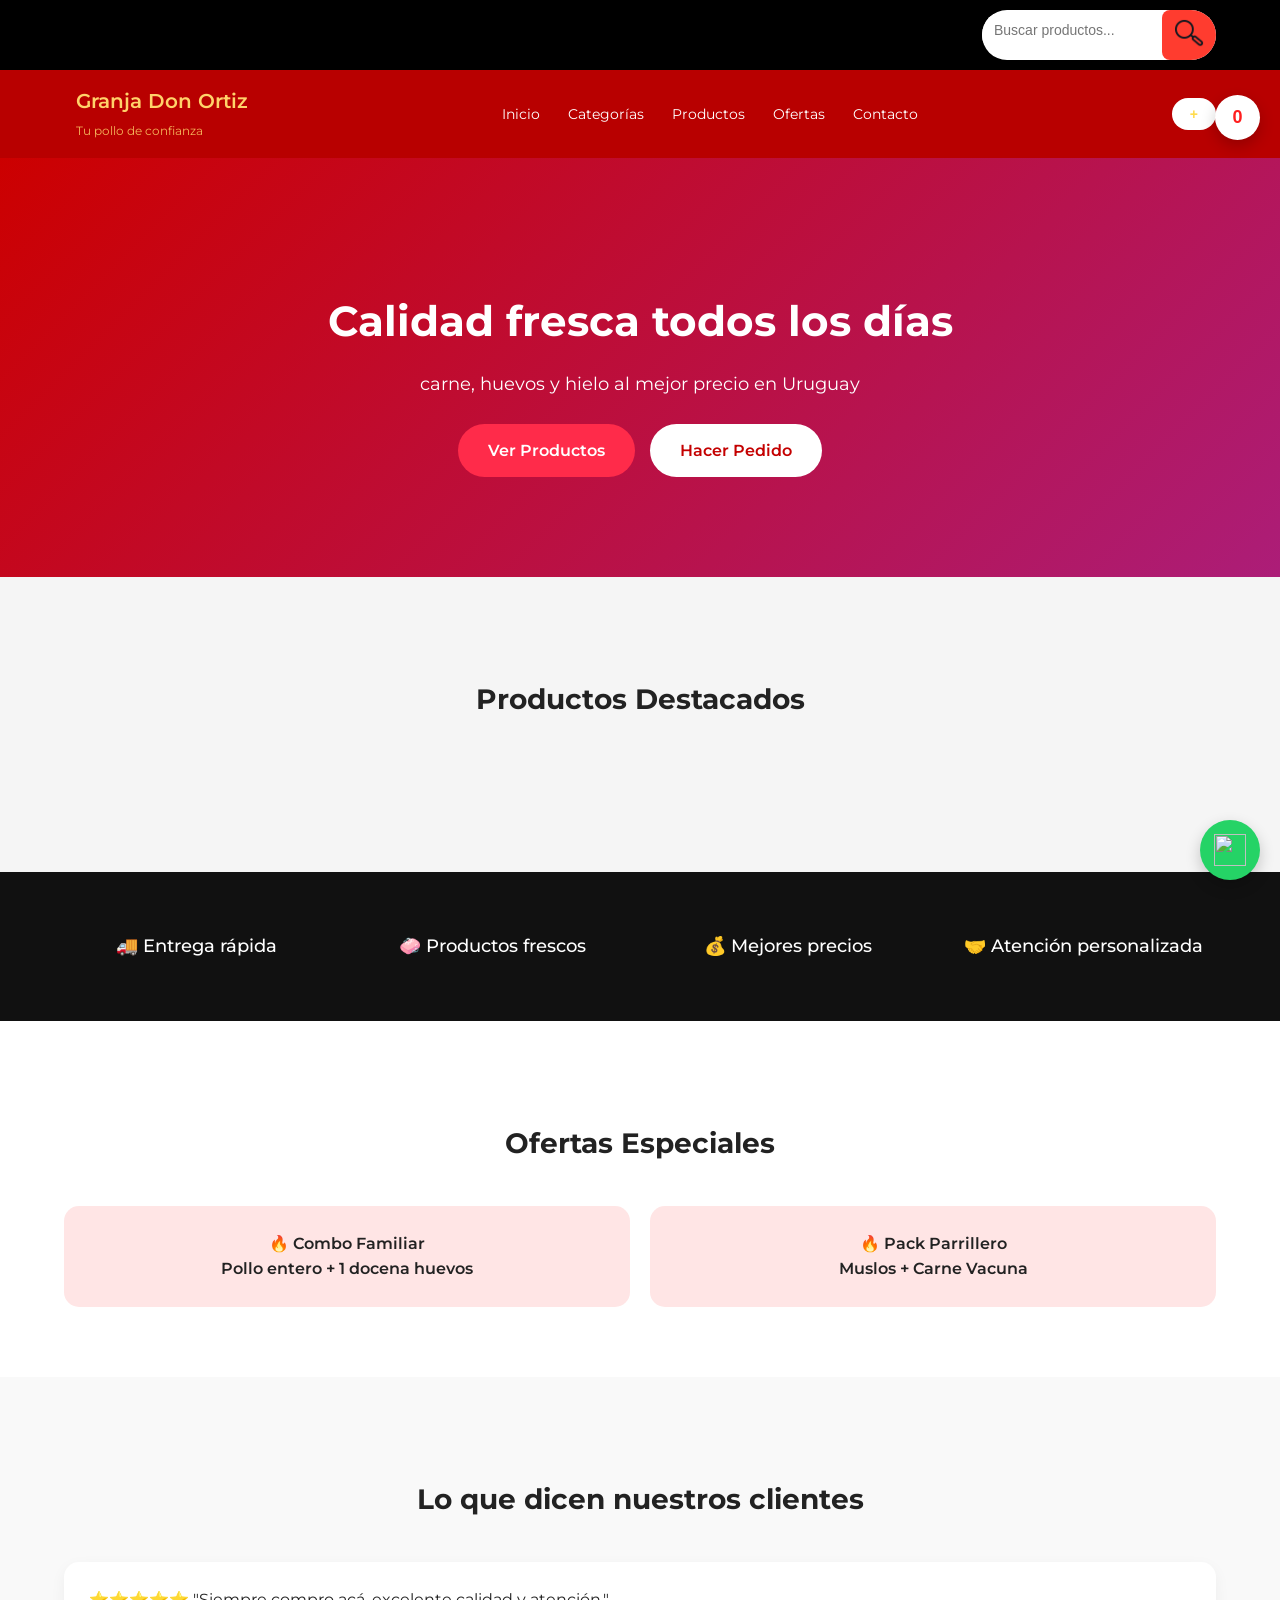
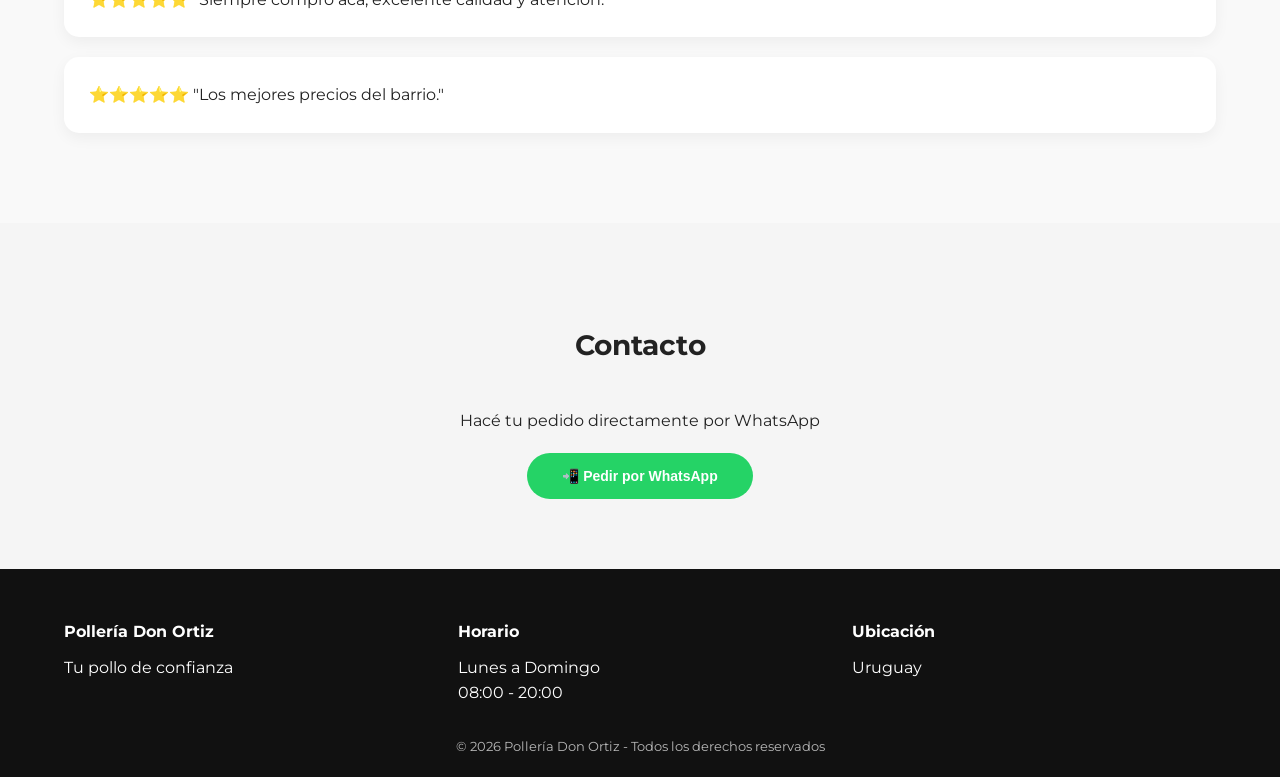
==== index.html @ cab0a9be "Add files via upload" ====
<!DOCTYPE html>
<html lang="es">
<head>
    <meta charset="UTF-8">
    <title>granja Don Ortiz | Tu pollo de confianza</title>
    <meta name="viewport" content="width=device-width, initial-scale=1.0">
    <link rel="stylesheet" href="style.css">
    <link href="https://fonts.googleapis.com/css2?family=Montserrat:wght@400;600;700;900&display=swap" rel="stylesheet">
</head>
<body>

<!-- ================= TOP BAR ================= -->
<div class="topbar">
    <div class="container topbar-flex">

        <div class="top-info">
            
        </div>

        <div class="search-box">
            <input type="text" id="searchInput" placeholder="Buscar productos...">
            <button id="searchBtn"><img src="lupita.png" alt=""width="30px" height="30px"></button>
        </div>

    </div>
</div>
<!-- ================= HEADER ================= -->
<header class="header">
    <div class="container header-flex">

        <div class="brand">
            <span class="logo-icon"></span>
            <div>
                <h1>Granja Don Ortiz</h1>
                <span>Tu pollo de confianza</span>
            </div>
        </div>

        <nav class="nav">
            <a href="#inicio">Inicio</a>
            <a href="#categorias">Categorías</a>
            <a href="#productos">Productos</a>
            <a href="#ofertas">Ofertas</a>
            <a href="#contacto">Contacto</a>
        </nav>

        <button id="cartBtn" class="cart-btn">
            + <span id="cartCount">0</span>
        </button>

    </div>
</header>

<!-- ================= HERO ================= -->
<section id="inicio" class="hero">
    <div class="hero-content">
        <h2>Calidad fresca todos los días</h2>
        <p>carne, huevos y hielo al mejor precio en Uruguay</p>
        <div class="hero-buttons">
            <a href="#productos" class="primary-btn">Ver Productos</a>
            <a href="#contacto" class="secondary-btn">Hacer Pedido</a>
        </div>
    </div>
</section>

<!-- ================= CATEGORÍAS ================= -->

<!-- ================= PRODUCTOS ================= -->
<section id="productos" class="section">
    <div class="container">
        <h2 class="section-title">Productos Destacados</h2>
        <div id="adminAddForm" style="display:none;">
    <input type="text" id="newProductName" placeholder="Nombre del producto">
    <input type="number" id="newProductPrice" placeholder="Precio">
    <button id="createProductBtn">Agregar Producto</button>
</div>
        <div id="productsGrid" class="grid"></div>
    </div>
</section>

<!-- ================= BENEFICIOS ================= -->
<section class="benefits">
    <div class="container benefits-grid">
        <div class="benefit">
            🚚 Entrega rápida
        </div>
        <div class="benefit">
            🧼 Productos frescos
        </div>
        <div class="benefit">
            💰 Mejores precios
        </div>
        <div class="benefit">
            🤝 Atención personalizada
        </div>
    </div>
</section>

<!-- ================= OFERTAS ================= -->
<section id="ofertas" class="section offers">
    <div class="container">
        <h2 class="section-title">Ofertas Especiales</h2>
        <div class="offers-grid">
            <div class="offer-card">
                🔥 Combo Familiar
                <p>Pollo entero + 1 docena huevos</p>
            </div>
            <div class="offer-card">
                🔥 Pack Parrillero
                <p>Muslos + Carne Vacuna</p>
            </div>
        </div>
    </div>
</section>

<!-- ================= TESTIMONIOS ================= -->
<section class="section testimonials">
    <div class="container">
        <h2 class="section-title">Lo que dicen nuestros clientes</h2>
        <div class="testimonial-card">
            ⭐⭐⭐⭐⭐  
            "Siempre compro acá, excelente calidad y atención."
        </div>
        <div class="testimonial-card">
            ⭐⭐⭐⭐⭐  
            "Los mejores precios del barrio."
        </div>
    </div>
</section>

<!-- ================= CONTACTO ================= -->
<section id="contacto" class="section contact">
    <div class="container">
        <h2 class="section-title">Contacto</h2>
        <p>Hacé tu pedido directamente por WhatsApp</p>
        <button id="whatsappBtn" class="checkout-btn">
            📲 Pedir por WhatsApp
        </button>
    </div>
</section>

<!-- ================= FOOTER ================= -->
<footer class="footer">
    <div class="container footer-grid">
        <div>
            <h4>Pollería Don Ortiz</h4>
            <p>Tu pollo de confianza</p>
        </div>

        <div>
            <h4>Horario</h4>
            <p>Lunes a Domingo</p>
            <p>08:00 - 20:00</p>
        </div>

        <div>
            <h4>Ubicación</h4>
            <p>Uruguay</p>
        </div>
    </div>

    <div class="footer-bottom">
        © 2026 Pollería Don Ortiz - Todos los derechos reservados
    </div>
    <!-- ================= ADMIN PANEL ================= -->

<div id="adminPanel" class="admin-panel">
    <h3>Panel Admin</h3>
    <div id="adminAddForm" style="display:none;">
    <button id="exitAdminBtn" class="exit-admin">Salir del modo admin</button>

    <input type="text" id="newProductName" placeholder="Nombre del producto">
    <input type="number" id="newProductPrice" placeholder="Precio">
    <button id="createProductBtn">Agregar Producto</button>
</div>
    <input type="text" id="adminName" placeholder="Nombre del producto">
    <input type="number" id="adminPrice" placeholder="Precio">
    <button id="addProductBtn">Agregar Producto</button>
</div>
</footer>

<!-- BOTÓN WHATSAPP FLOTANTE -->
<a href="#" class="whatsapp-float"><img src="https://upload.wikimedia.org/wikipedia/commons/thumb/6/6b/WhatsApp.svg/3840px-WhatsApp.svg.png" alt=""></a>

<script src="https://cdn.jsdelivr.net/npm/@supabase/supabase-js@2"></script>
<script src="script.js"></script>

</body>
</html>
---- style.css ----
/* ================= RESET ================= */

* {
    margin: 0;
    padding: 0;
    box-sizing: border-box;
}

body {
    font-family: 'montserrat';
    background: #f5f5f5;
    color: #222;
    line-height: 1.6;
}

.container {
    width: 90%;
    max-width: 1200px;
    margin: auto;
}

/* ================= TOPBAR ================= */

.topbar {
    background: #490300;
    color: #c2c2c2;
    font-size: 13px;
    padding: 6px 0;
    text-align: center;
}

/* ================= HEADER ================= */

.header {
    background: #b80000;
    padding: 15px 0;
    position: sticky;
    top: 0;
    z-index: 1000;
}


.header-flex {
    display: flex;
    justify-content: space-between;
    align-items: center;
}
/* ================= BOTÓN WHATSAPP FLOTANTE ================= */

.whatsapp-float {
    position: fixed;
    bottom: 20px;
    right: 20px;
    width: 60px;
    height: 60px;
    background-color: #25D366;
    border-radius: 50%;
    display: flex;
    justify-content: center;
    align-items: center;
    box-shadow: 0 6px 18px rgba(0,0,0,0.3);
    z-index: 999;
    transition: transform 0.3s ease, box-shadow 0.3s ease;
}

/* La imagen dentro del botón */
.whatsapp-float img {
    width: 32px;   /* ← tamaño de la imagen */
    height: 32px;
    object-fit: contain;
}

/* Hover efecto premium */
.whatsapp-float:hover {
    transform: scale(1.1);
    box-shadow: 0 8px 25px rgba(0,0,0,0.4);
}
.brand {
    display: flex;
    align-items: center;
    gap: 12px;
    color: #ffd26a;
}

.logo-icon {
    font-size: 28px;
}

.brand h1 {
    font-size: 20px;
    font-weight: 600;
}

.brand span {
    font-size: 12px;
    opacity: 0.85;
}

.nav a {
    color: white;
    text-decoration: none;
    margin: 0 12px;
    font-size: 14px;
    transition: 0.3s;
}

.nav a:hover {
    opacity: 0.7;
}

.cart-btn {
    background: white;
    color: #ffdb4d;
    border: none;
    padding: 8px 18px;
    border-radius: 30px;
    font-weight: bold;
    cursor: pointer;
    transition: 0.3s;
}

.cart-btn:hover {
    transform: scale(1.05);
}

/* ================= HERO ================= */

.hero {
    background: linear-gradient(135deg, #cc0000, #ac1d78);
    color: white;
    padding: 100px 20px;
    text-align: center;
}

.hero h2 {
    font-size: 42px;
    font-weight: 700;
    margin-bottom: 15px;
}

.hero p {
    font-size: 18px;
    margin-bottom: 25px;
}

.hero-buttons {
    display: flex;
    justify-content: center;
    gap: 15px;
}

.hero-buttons button:first-child {
    background: #ffd26a;
    border: none;
    padding: 20px 40px;
    border-radius: 60px;
    font-size: 18px;
    font-weight: 700;
    box-shadow: 0 15px 35px rgba(0,0,0,0.3);
    transition: all 0.3s ease;
}

.primary-btn {
    background: #ff2b4a;
    padding: 14px 30px;
    border-radius: 40px;
    text-decoration: none;
    font-weight: 600;
    color: white;
}        
.secondary-btn {
    background: white;
    padding: 14px 30px;
    border-radius: 40px;
    text-decoration: none;
    font-weight: 600;
    color: #c40000;
}        

/* ================= SECTIONS ================= */

.section {
    padding: 70px 0;
}

.section-title {
    text-align: center;
    margin-bottom: 40px;
    font-size: 28px;
    font-weight: 700;
}

/* ================= CATEGORÍAS ================= */

.categories-grid {
    display: grid;
    grid-template-columns: repeat(auto-fit, minmax(180px, 1fr));
    gap: 20px;
}

.category-card {
    background: white;
    padding: 30px;
    border-radius: 15px;
    text-align: center;
    font-size: 18px;
    font-weight: 600;
    box-shadow: 0 5px 15px rgba(0,0,0,0.05);
    transition: 0.3s;
}

.category-card:hover {
    transform: translateY(-5px);
}

/* ================= PRODUCTOS ================= */

.grid {
    display: grid;
    grid-template-columns: repeat(auto-fit, minmax(200px, 1fr));
    gap: 20px;
}

/* ================= BENEFICIOS ================= */

.benefits {
    background: #111;
    color: white;
    padding: 60px 0;
}

.benefits-grid {
    display: grid;
    grid-template-columns: repeat(auto-fit, minmax(200px, 1fr));
    gap: 30px;
    text-align: center;
}

.benefit {
    font-size: 18px;
    font-weight: 500;
}

/* ================= OFERTAS ================= */

.offers {
    background: #fff;
}

.offers-grid {
    display: grid;
    grid-template-columns: repeat(auto-fit, minmax(220px, 1fr));
    gap: 20px;
}

.offer-card {
    background: #ffe5e5;
    padding: 25px;
    border-radius: 15px;
    text-align: center;
    font-weight: 600;
}



/* ================= TESTIMONIOS ================= */

.testimonials {
    background: #f9f9f9;
}


.testimonial-card {
    background: white;
    padding: 25px;
    border-radius: 15px;
    margin-bottom: 20px;
    box-shadow: 0 5px 15px rgba(0,0,0,0.05);
}

/* ================= CONTACTO ================= */

.contact {
    text-align: center;
}

.checkout-btn {
    margin-top: 20px;
    padding: 15px 35px;
    background: #25d366;
    color: white;
    border: none;
    border-radius: 40px;
    font-weight: 600;
    cursor: pointer;
    transition: 0.3s;
}

.checkout-btn:hover {
    transform: scale(1.05);
}

/* ================= FOOTER ================= */

.footer {
    background: #111;
    color: white;
    padding: 50px 0 20px;
}

.footer-grid {
    display: grid;
    grid-template-columns: repeat(auto-fit, minmax(200px, 1fr));
    gap: 30px;
    margin-bottom: 30px;
}

.footer h4 {
    margin-bottom: 10px;
}

.footer-bottom {
    text-align: center;
    font-size: 13px;
    opacity: 0.7;
}

/* ================= WHATSAPP FLOAT ================= */

.whatsapp-float {
    position: fixed;
    bottom: 20px;
    right: 20px;
    background: #25d366;
    color: white;
    padding: 15px;
    border-radius: 50%;
    font-size: 22px;
    text-decoration: none;
    box-shadow: 0 5px 15px rgba(0,0,0,0.3);
}

/* ================= RESPONSIVE ================= */

@media(max-width:768px){

    .nav {
        display: none;
    }

    .hero h2 {
        font-size: 28px;
    }

}

/* ================= TOPBAR NUEVA ================= */

.topbar {
    background: #000;
    color: white;
    padding: 10px 0;
}

.topbar-flex {
    display: flex;
    justify-content: space-between;
    align-items: center;
    flex-wrap: wrap;
}

/* Info izquierda */
.top-info {
    font-size: 14px;
}

/* Buscador */
.search-box {
    display: flex;
    align-items: center;
    background: white;
    border-radius: 25px;
    overflow: hidden;
}

.search-box input {
    border: none;
    outline: none;
    padding: 8px 12px;
    font-size: 14px;
    width: 180px;
}

.search-box button {
    background: #ff3c2f;
    border: none;
    color: white;
    padding: 8px 12px;
    cursor: pointer;
    font-size: 16px;
}

.search-box button:hover {
    background: #e03226;
}

/* ================= ADMIN PANEL ================= */

.admin-panel {
    position: fixed;
    top: 50%;
    left: 50%;
    transform: translate(-50%, -50%);
    background: white;
    padding: 20px;
    border-radius: 10px;
    box-shadow: 0 10px 30px rgba(0,0,0,0.3);
    display: none;
    z-index: 2000;
}

.admin-panel input {
    display: block;
    width: 100%;
    margin: 10px 0;
    padding: 8px;
}

.admin-panel button {
    width: 100%;
    padding: 10px;
    background: #ff3c2f;
    color: white;
    border: none;
    cursor: pointer;
}

.delete-btn {
    margin-top: 8px;
    background: #111;
    color: white;
    border: none;
    padding: 6px 10px;
    cursor: pointer;
    border-radius: 5px;
    font-size: 12px;
}

.delete-btn:hover {
    background: #c0392b;
}

.edit-name,
.edit-price {
    width: 100%;
    padding: 6px;
    margin: 5px 0;
}

.save-btn {
    background: #27ae60;
    color: white;
    border: none;
    padding: 6px 10px;
    margin-top: 5px;
    cursor: pointer;
    border-radius: 4px;
}

.save-btn:hover {
    background: #1e8449;
}
/* RESET */
* {
    margin: 0;
    padding: 0;
    box-sizing: border-box;
    font-family: , sans-serif;
}

body {
    background: #f5f5f5;
    color: #222;
}

/* HEADER */
header {
    background: linear-gradient(135deg, #ff4b2b, #ff1e1e);
    color: white;
    padding: 20px;
    position: relative;
}

header h1 {
    font-size: 22px;
    font-weight: bold;
}

header p {
    font-size: 14px;
    opacity: 0.9;
}

#cartCount {
    position: absolute;
    right: 20px;
    top: 25px;
    background: white;
    color: #ff1e1e;
    padding: 8px 14px;
    border-radius: 20px;
    font-weight: bold;
    box-shadow: 0 4px 10px rgba(0,0,0,0.2);
}

/* TITULO */
h2 {
    text-align: center;
    margin: 30px 0;
    font-size: 26px;
}

/* GRID PRODUCTOS */
#productsGrid {
    padding: 0 20px 40px 20px;
}

/* CARD PRODUCTO */
.product-card {
    background: white;
    padding: 18px;
    border-radius: 14px;
    margin-bottom: 20px;
    box-shadow: 0 4px 15px rgba(0,0,0,0.08);
    transition: transform 0.2s ease;
}

.product-card:hover {
    transform: translateY(-3px);
}

.product-card h3 {
    font-size: 20px;
    margin-bottom: 8px;
}

.product-card p {
    font-size: 18px;
    font-weight: bold;
    margin-bottom: 12px;
}

/* BOTONES */
button {
    border: none;
    padding: 10px 16px;
    border-radius: 8px;
    cursor: pointer;
    font-size: 14px;
    transition: 0.2s;
}

.add-btn {
    background: #ff1e1e;
    color: white;
}

.add-btn:hover {
    background: #e60000;
}

.save-btn {
    background: #2ecc71;
    color: white;
}

.delete-btn {
    background: #111;
    color: white;
    margin-left: 10px;
}

/* INPUTS ADMIN */
input {
    width: 100%;
    padding: 10px;
    margin-bottom: 10px;
    border-radius: 8px;
    border: 1px solid #ddd;
    font-size: 14px;
}

/* FORM ADMIN */
#adminAddForm {
    padding: 20px;
}

/* WHATSAPP FLOAT */
.whatsapp-float {
    position: fixed;
    bottom: 20px;
    right: 20px;
    background: #25D366;
    width: 60px;
    height: 60px;
    border-radius: 50%;
    display: flex;
    justify-content: center;
    align-items: center;
    box-shadow: 0 6px 15px rgba(0,0,0,0.2);
    cursor: pointer;
    transition: 0.3s;
}

.whatsapp-float:hover {
    transform: scale(1.1);
}

#cartCount {
    position: absolute;
    right: 20px;
    top: 25px;

    background: white;
    color: #ff1e1e;

    width: 45px;
    height: 45px;

    border-radius: 50%;

    display: flex;
    align-items: center;
    justify-content: center;

    font-weight: bold;
    font-size: 18px;

    box-shadow: 0 6px 15px rgba(0,0,0,0.2);
}


.search-bar button {
    width: 70px;
    border: none;
    background: #ff1e1e;
    cursor: pointer;

    display: flex;
    align-items: center;
    justify-content: center;

    padding: 0;
}

.search-bar button img {
    width: 22px;      /* 🔥 tamaño de la lupa */
    height: 22px;
    object-fit: contai

    
}
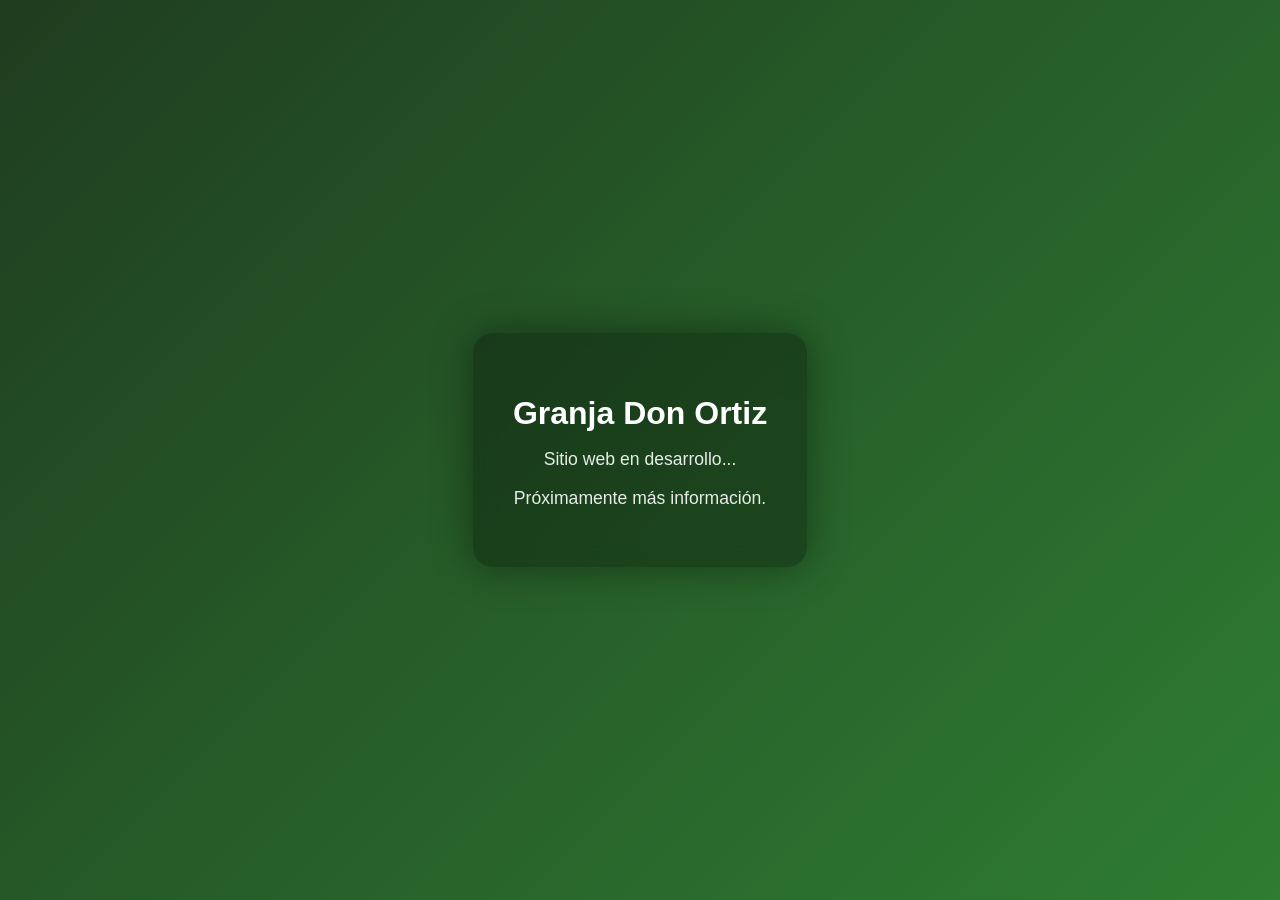
==== commit 3b93fa4e: "Update index.html" ====
--- a/index.html
+++ b/index.html
@@ -1,189 +1,59 @@
 <!DOCTYPE html>
 <html lang="es">
 <head>
-    <meta charset="UTF-8">
-    <title>granja Don Ortiz | Tu pollo de confianza</title>
-    <meta name="viewport" content="width=device-width, initial-scale=1.0">
-    <link rel="stylesheet" href="style.css">
-    <link href="https://fonts.googleapis.com/css2?family=Montserrat:wght@400;600;700;900&display=swap" rel="stylesheet">
+<meta charset="UTF-8">
+<meta name="viewport" content="width=device-width, initial-scale=1.0">
+<title>Granja Don Ortiz | En desarrollo</title>
+
+<style>
+body{
+  margin:0;
+  height:100vh;
+  display:flex;
+  justify-content:center;
+  align-items:center;
+  background:linear-gradient(135deg,#1f3d1f,#2e7d32);
+  font-family:Arial, Helvetica, sans-serif;
+  color:white;
+  text-align:center;
+}
+
+.container{
+  padding:40px;
+  border-radius:20px;
+  background:rgba(0,0,0,0.3);
+  backdrop-filter:blur(10px);
+  box-shadow:0 0 40px rgba(0,0,0,0.4);
+}
+
+h1{
+  font-size:2rem;
+  margin-bottom:10px;
+}
+
+p{
+  opacity:0.9;
+  font-size:1.1rem;
+}
+
+.dot{
+  animation:blink 1.5s infinite;
+}
+
+@keyframes blink{
+  0%{opacity:0.2;}
+  50%{opacity:1;}
+  100%{opacity:0.2;}
+}
+</style>
 </head>
 <body>
 
-<!-- ================= TOP BAR ================= -->
-<div class="topbar">
-    <div class="container topbar-flex">
-
-        <div class="top-info">
-            
-        </div>
-
-        <div class="search-box">
-            <input type="text" id="searchInput" placeholder="Buscar productos...">
-            <button id="searchBtn"><img src="lupita.png" alt=""width="30px" height="30px"></button>
-        </div>
-
-    </div>
+<div class="container">
+  <h1>Granja Don Ortiz</h1>
+  <p>Sitio web en desarrollo<span class="dot">...</span></p>
+  <p>Próximamente más información.</p>
 </div>
-<!-- ================= HEADER ================= -->
-<header class="header">
-    <div class="container header-flex">
-
-        <div class="brand">
-            <span class="logo-icon"></span>
-            <div>
-                <h1>Granja Don Ortiz</h1>
-                <span>Tu pollo de confianza</span>
-            </div>
-        </div>
-
-        <nav class="nav">
-            <a href="#inicio">Inicio</a>
-            <a href="#categorias">Categorías</a>
-            <a href="#productos">Productos</a>
-            <a href="#ofertas">Ofertas</a>
-            <a href="#contacto">Contacto</a>
-        </nav>
-
-        <button id="cartBtn" class="cart-btn">
-            + <span id="cartCount">0</span>
-        </button>
-
-    </div>
-</header>
-
-<!-- ================= HERO ================= -->
-<section id="inicio" class="hero">
-    <div class="hero-content">
-        <h2>Calidad fresca todos los días</h2>
-        <p>carne, huevos y hielo al mejor precio en Uruguay</p>
-        <div class="hero-buttons">
-            <a href="#productos" class="primary-btn">Ver Productos</a>
-            <a href="#contacto" class="secondary-btn">Hacer Pedido</a>
-        </div>
-    </div>
-</section>
-
-<!-- ================= CATEGORÍAS ================= -->
-
-<!-- ================= PRODUCTOS ================= -->
-<section id="productos" class="section">
-    <div class="container">
-        <h2 class="section-title">Productos Destacados</h2>
-        <div id="adminAddForm" style="display:none;">
-    <input type="text" id="newProductName" placeholder="Nombre del producto">
-    <input type="number" id="newProductPrice" placeholder="Precio">
-    <button id="createProductBtn">Agregar Producto</button>
-</div>
-        <div id="productsGrid" class="grid"></div>
-    </div>
-</section>
-
-<!-- ================= BENEFICIOS ================= -->
-<section class="benefits">
-    <div class="container benefits-grid">
-        <div class="benefit">
-            🚚 Entrega rápida
-        </div>
-        <div class="benefit">
-            🧼 Productos frescos
-        </div>
-        <div class="benefit">
-            💰 Mejores precios
-        </div>
-        <div class="benefit">
-            🤝 Atención personalizada
-        </div>
-    </div>
-</section>
-
-<!-- ================= OFERTAS ================= -->
-<section id="ofertas" class="section offers">
-    <div class="container">
-        <h2 class="section-title">Ofertas Especiales</h2>
-        <div class="offers-grid">
-            <div class="offer-card">
-                🔥 Combo Familiar
-                <p>Pollo entero + 1 docena huevos</p>
-            </div>
-            <div class="offer-card">
-                🔥 Pack Parrillero
-                <p>Muslos + Carne Vacuna</p>
-            </div>
-        </div>
-    </div>
-</section>
-
-<!-- ================= TESTIMONIOS ================= -->
-<section class="section testimonials">
-    <div class="container">
-        <h2 class="section-title">Lo que dicen nuestros clientes</h2>
-        <div class="testimonial-card">
-            ⭐⭐⭐⭐⭐  
-            "Siempre compro acá, excelente calidad y atención."
-        </div>
-        <div class="testimonial-card">
-            ⭐⭐⭐⭐⭐  
-            "Los mejores precios del barrio."
-        </div>
-    </div>
-</section>
-
-<!-- ================= CONTACTO ================= -->
-<section id="contacto" class="section contact">
-    <div class="container">
-        <h2 class="section-title">Contacto</h2>
-        <p>Hacé tu pedido directamente por WhatsApp</p>
-        <button id="whatsappBtn" class="checkout-btn">
-            📲 Pedir por WhatsApp
-        </button>
-    </div>
-</section>
-
-<!-- ================= FOOTER ================= -->
-<footer class="footer">
-    <div class="container footer-grid">
-        <div>
-            <h4>Pollería Don Ortiz</h4>
-            <p>Tu pollo de confianza</p>
-        </div>
-
-        <div>
-            <h4>Horario</h4>
-            <p>Lunes a Domingo</p>
-            <p>08:00 - 20:00</p>
-        </div>
-
-        <div>
-            <h4>Ubicación</h4>
-            <p>Uruguay</p>
-        </div>
-    </div>
-
-    <div class="footer-bottom">
-        © 2026 Pollería Don Ortiz - Todos los derechos reservados
-    </div>
-    <!-- ================= ADMIN PANEL ================= -->
-
-<div id="adminPanel" class="admin-panel">
-    <h3>Panel Admin</h3>
-    <div id="adminAddForm" style="display:none;">
-    <button id="exitAdminBtn" class="exit-admin">Salir del modo admin</button>
-
-    <input type="text" id="newProductName" placeholder="Nombre del producto">
-    <input type="number" id="newProductPrice" placeholder="Precio">
-    <button id="createProductBtn">Agregar Producto</button>
-</div>
-    <input type="text" id="adminName" placeholder="Nombre del producto">
-    <input type="number" id="adminPrice" placeholder="Precio">
-    <button id="addProductBtn">Agregar Producto</button>
-</div>
-</footer>
-
-<!-- BOTÓN WHATSAPP FLOTANTE -->
-<a href="#" class="whatsapp-float"><img src="https://upload.wikimedia.org/wikipedia/commons/thumb/6/6b/WhatsApp.svg/3840px-WhatsApp.svg.png" alt=""></a>
-
-<script src="https://cdn.jsdelivr.net/npm/@supabase/supabase-js@2"></script>
-<script src="script.js"></script>
 
 </body>
-</html>+</html>
